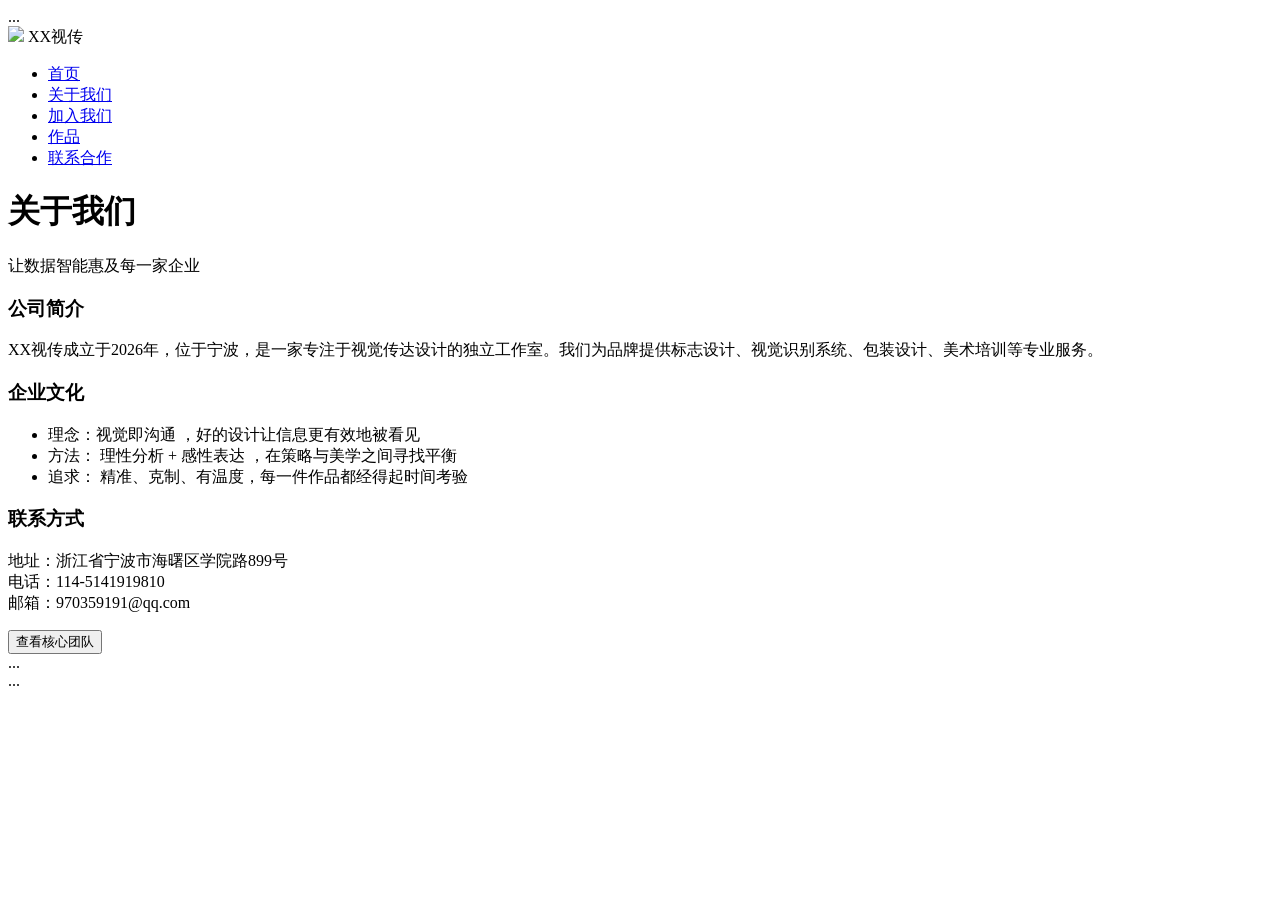
==== about.html @ d6cec6e6 "Add files via upload" ====
<!DOCTYPE html>
<html lang="zh-CN">
<head>
    <meta charset="UTF-8">
    <title>关于我们 -XX科技</title>
    <link href="css/bootstrap.min.css" rel="stylesheet">
    <link href="css/common.css" rel="stylesheet">
    <link href="css/page.css" rel="stylesheet">
</head>
<body>

<div class="fullscreen-carousel">...</div>

<nav class="navbar-fixed-top">
    <div class="navbar-container">
        <div class="navbar-logo"><img src="img/logo.jpg" onclick="location.href='index.html'">
        <span onclick="location.href='index.html'">XX视传</span></div>
        <ul class="navbar-menu">
            <li><a href="index.html">首页</a></li>
            <li class="active"><a href="about.html">关于我们</a></li>
            <li><a href="careers.html">加入我们</a></li>
            <li><a href="product.html">作品</a></li>
            <li><a href="contact.html">联系合作</a></li>
        </ul>
    </div>
</nav>

<div class="main-content">
    <div class="page-header">
        <h1>关于我们</h1>
        <p>让数据智能惠及每一家企业</p>
    </div>
    <div class="glass-card">
        <h3>公司简介</h3>
        <p>XX视传成立于2026年，位于宁波，是一家专注于视觉传达设计的独立工作室。我们为品牌提供标志设计、视觉识别系统、包装设计、美术培训等专业服务。</p>
        <h3>企业文化</h3>
        <ul><li>理念：视觉即沟通 ，好的设计让信息更有效地被看见</li><li>方法： 理性分析 + 感性表达 ，在策略与美学之间寻找平衡</li><li>追求： 精准、克制、有温度，每一件作品都经得起时间考验</li></ul>
        <h3>联系方式</h3>
        <p>地址：浙江省宁波市海曙区学院路899号<br>电话：114-5141919810<br>邮箱：970359191@qq.com</p>
        <button id="teamBtn" class="btn btn-primary">查看核心团队</button>
    </div>
    <div class="bottom-logos">...</div>
</div>

<footer class="footer">...</footer>

<script src="js/jquery-3.2.1.min.js"></script>
<script src="js/bootstrap.min.js"></script>
<script src="js/main.js"></script>
</body>
</html>
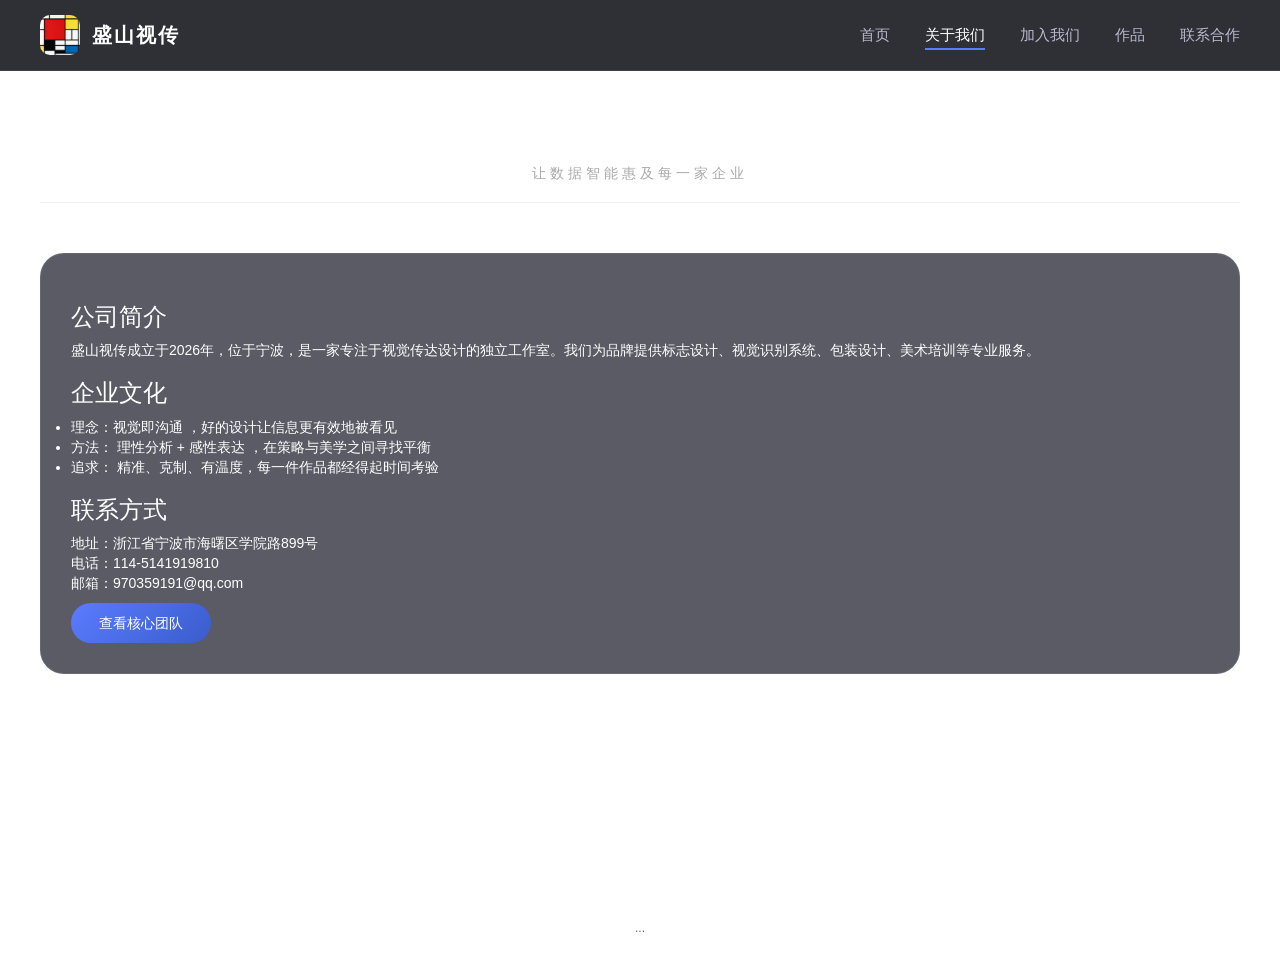
==== commit ee01dbcd: "Update company name from XX科技 to 盛山科技" ====
--- a/about.html
+++ b/about.html
@@ -2,7 +2,7 @@
 <html lang="zh-CN">
 <head>
     <meta charset="UTF-8">
-    <title>关于我们 -XX科技</title>
+    <title>关于我们 -盛山科技</title>
     <link href="css/bootstrap.min.css" rel="stylesheet">
     <link href="css/common.css" rel="stylesheet">
     <link href="css/page.css" rel="stylesheet">
@@ -14,7 +14,7 @@
 <nav class="navbar-fixed-top">
     <div class="navbar-container">
         <div class="navbar-logo"><img src="img/logo.jpg" onclick="location.href='index.html'">
-        <span onclick="location.href='index.html'">XX视传</span></div>
+        <span onclick="location.href='index.html'">盛山视传</span></div>
         <ul class="navbar-menu">
             <li><a href="index.html">首页</a></li>
             <li class="active"><a href="about.html">关于我们</a></li>
@@ -32,7 +32,7 @@
     </div>
     <div class="glass-card">
         <h3>公司简介</h3>
-        <p>XX视传成立于2026年，位于宁波，是一家专注于视觉传达设计的独立工作室。我们为品牌提供标志设计、视觉识别系统、包装设计、美术培训等专业服务。</p>
+        <p>盛山视传成立于2026年，位于宁波，是一家专注于视觉传达设计的独立工作室。我们为品牌提供标志设计、视觉识别系统、包装设计、美术培训等专业服务。</p>
         <h3>企业文化</h3>
         <ul><li>理念：视觉即沟通 ，好的设计让信息更有效地被看见</li><li>方法： 理性分析 + 感性表达 ，在策略与美学之间寻找平衡</li><li>追求： 精准、克制、有温度，每一件作品都经得起时间考验</li></ul>
         <h3>联系方式</h3>
@@ -48,4 +48,4 @@
 <script src="js/bootstrap.min.js"></script>
 <script src="js/main.js"></script>
 </body>
-</html>+</html>
--- a/css/common.css
+++ b/css/common.css
@@ -0,0 +1,209 @@
+/* ===== 全局通用样式 - 鹰角网络风格 ===== */
+
+* {
+    margin: 0;
+    padding: 0;
+    box-sizing: border-box;
+}
+
+body {
+    font-family: 'Segoe UI', 'Poppins', 'Microsoft YaHei', sans-serif;
+    color: #ffffff;
+    overflow-x: hidden;
+}
+
+/* ===== 全屏轮播背景 ===== */
+.fullscreen-carousel {
+    position: fixed;
+    top: 0;
+    left: 0;
+    width: 100%;
+    height: 100vh;
+    z-index: 0;
+    overflow: hidden;
+}
+
+.carousel,
+.carousel-inner,
+.carousel-inner > .item {
+    height: 100vh;
+    width: 100%;
+}
+
+.carousel-inner > .item > img {
+    width: 100%;
+    height: 100%;
+    object-fit: cover;
+}
+
+.carousel-overlay {
+    position: absolute;
+    top: 0;
+    left: 0;
+    width: 100%;
+    height: 100%;
+    background: rgba(0, 0, 0, 0.55);
+    z-index: 1;
+}
+
+.carousel-control {
+    background: none;
+    opacity: 0.5;
+    transition: opacity 0.3s;
+    z-index: 2;
+}
+.carousel-control:hover {
+    opacity: 1;
+}
+.carousel-indicators {
+    bottom: 30px;
+    z-index: 2;
+}
+.carousel-indicators li {
+    background-color: rgba(255, 255, 255, 0.5);
+    border: none;
+}
+.carousel-indicators .active {
+    background-color: #5a7cff;
+    width: 30px;
+}
+
+/* ===== 顶部固定导航栏 ===== */
+.navbar-fixed-top {
+    position: fixed;
+    top: 0;
+    left: 0;
+    width: 100%;
+    z-index: 1000;
+    background: rgba(10, 12, 18, 0.85);
+    backdrop-filter: blur(12px);
+    border-bottom: 1px solid rgba(255, 255, 255, 0.08);
+    padding: 15px 0;
+}
+
+.navbar-container {
+    max-width: 1400px;
+    margin: 0 auto;
+    padding: 0 40px;
+    display: flex;
+    justify-content: space-between;
+    align-items: center;
+}
+
+.navbar-logo {
+    display: flex;
+    align-items: center;
+    gap: 12px;
+}
+.navbar-logo img {
+    width: 40px;
+    height: 40px;
+    border-radius: 10px;
+}
+.navbar-logo span {
+    font-size: 20px;
+    font-weight: 700;
+    letter-spacing: 2px;
+    color: #ffffff;
+}
+
+.navbar-menu {
+    display: flex;
+    list-style: none;
+    gap: 35px;
+    margin: 0;
+    padding-right: 0;
+}
+.navbar-menu li a {
+    color: #b8b9cf;
+    font-size: 15px;
+    font-weight: 500;
+    transition: color 0.3s;
+}
+.navbar-menu li a:hover,
+.navbar-menu li.active a {
+    color: #ffffff;
+}
+.navbar-menu li.active a {
+    border-bottom: 2px solid #5a7cff;
+    padding-bottom: 5px;
+}
+
+/* ===== 主内容区 ===== */
+.main-content {
+    position: relative;
+    z-index: 2;
+    max-width: 1400px;
+    margin: 100px auto 60px;
+    padding: 0 40px;
+    min-height: calc(100vh - 160px);
+}
+/* ===== 页脚 ===== */
+.footer {
+    position: relative;
+    z-index: 2;
+    padding: 20px 0 30px;
+    text-align: center;
+    font-size: 12px;
+    color: #666;
+    background: transparent;
+}
+
+/* ===== 通用组件 ===== */
+.glass-card {
+    background: rgba(20, 22, 36, 0.7);
+    backdrop-filter: blur(10px);
+    border: 1px solid rgba(255, 255, 255, 0.08);
+    border-radius: 24px;
+    padding: 30px;
+}
+
+.page-header {
+    text-align: center;
+    margin-bottom: 50px;
+}
+.page-header h1 {
+    font-size: 48px;
+    margin-bottom: 10px;
+}
+.page-header p {
+    color: #aaa;
+    letter-spacing: 4px;
+}
+
+.btn-primary {
+    background: linear-gradient(135deg, #5a7cff, #3a5ccc);
+    border: none;
+    border-radius: 30px;
+    padding: 10px 28px;
+    transition: all 0.3s;
+}
+.btn-primary:hover {
+    transform: translateY(-2px);
+    box-shadow: 0 8px 20px rgba(90, 124, 255, 0.4);
+}
+
+
+/* 响应式 */
+@media (max-width: 1000px) {
+    .navbar-menu {
+        gap: 20px;
+    }
+    .main-content {
+        padding: 0 20px;
+    }
+}
+@media (max-width: 768px) {
+    .navbar-menu, .navbar-auth {
+        display: none;
+    }
+    .navbar-container {
+        justify-content: center;
+    }
+    .logos-container {
+        justify-content: center;
+    }
+    .page-header h1 {
+        font-size: 32px;
+    }
+}
--- a/css/page.css
+++ b/css/page.css
@@ -0,0 +1,299 @@
+/* ===== 首页专属样式 ===== */
+.home-top-section {
+    display: flex;
+    gap: 60px;
+    margin-bottom: 60px;
+}
+
+.left-cards {
+    flex: 0 0 320px;
+    display: flex;
+    flex-direction: column;
+    gap: 20px;
+}
+
+.info-card {
+    background: rgba(20, 22, 36, 0.7);
+    backdrop-filter: blur(10px);
+    border: 1px solid rgba(255, 255, 255, 0.08);
+    border-radius: 24px;
+    padding: 28px 24px;
+    transition: all 0.3s ease;
+    cursor: pointer;
+}
+
+.info-card:hover {
+    background: rgba(30, 33, 48, 0.9);
+    border-color: rgba(90, 124, 255, 0.3);
+    transform: translateY(-5px);
+}
+
+.card-icon {
+    width: 48px;
+    height: 48px;
+    background: rgba(90, 124, 255, 0.15);
+    border-radius: 16px;
+    display: flex;
+    align-items: center;
+    justify-content: center;
+    margin-bottom: 20px;
+    font-size: 24px;
+}
+
+.info-card h3 {
+    font-size: 22px;
+    margin-bottom: 8px;
+}
+
+.info-card .en {
+    font-size: 12px;
+    color: #7a7d9a;
+    letter-spacing: 2px;
+    margin-bottom: 12px;
+}
+
+.info-card p {
+    font-size: 14px;
+    color: #b8b9cf;
+    line-height: 1.5;
+}
+
+.right-content {
+    flex: 1;
+    display: flex;
+    flex-direction: column;
+    justify-content: center;
+}
+
+.right-text {
+    background: rgba(20, 22, 36, 0.6);
+    backdrop-filter: blur(10px);
+    border-radius: 24px;
+    padding: 40px;
+}
+
+.right-stats {
+    display: flex;
+    gap: 40px;
+    margin-top: 30px;
+}
+
+.stat-number {
+    font-size: 36px;
+    font-weight: 700;
+    color: #5a7cff;
+}
+
+.stat-label {
+    font-size: 13px;
+    color: #888;
+}
+
+/* 加入我们页面专属 */
+.career-values {
+    display: flex;
+    gap: 30px;
+    margin-bottom: 60px;
+    text-align: center;
+}
+
+.career-value-item {
+    flex: 1;
+}
+
+.job-list .job-item {
+    background: rgba(20, 22, 36, 0.8);
+    backdrop-filter: blur(4px);
+    margin-bottom: 15px;
+    border-radius: 16px;
+    padding: 20px;
+    display: flex;
+    justify-content: space-between;
+    align-items: center;
+    flex-wrap: wrap;
+}
+
+/* 产品详情页专属 */
+.product-detail {
+    display: flex;
+    gap: 40px;
+}
+
+.product-image {
+    flex: 1;
+}
+
+.product-image img {
+    width: 100%;
+    border-radius: 24px;
+}
+
+.product-info {
+    flex: 1;
+}
+
+.product-features {
+    list-style: none;
+    padding: 0;
+}
+
+.product-features li {
+    padding: 10px 0;
+    border-bottom: 1px solid rgba(255, 255, 255, 0.1);
+}
+
+/* 作品展示容器 */
+.works-container {
+    position: relative;
+    background: rgba(143, 147, 180, 0.5);
+    backdrop-filter: blur(4px);
+    border-radius: 28px;
+    padding: 30px;
+    border: 1px solid rgba(255, 255, 255, 0.08);
+    min-height: 550px;
+    overflow: hidden;
+}
+
+/* 作品轮播区 */
+.works-carousel {
+    position: relative;
+    width: 100%;
+}
+
+.works-slide {
+    display: none;
+    animation: slideIn 0.5s ease;
+}
+
+.works-slide.active {
+    display: block;
+}
+
+.works-slide img {
+    width: 100%;
+    height: 450px;
+    object-fit: cover;
+    border-radius: 20px;
+    margin-bottom: 25px;
+}
+
+.works-info {
+    text-align: center;
+}
+
+.works-info h2 {
+    font-size: 28px;
+    margin-bottom: 10px;
+}
+
+
+/* 作品序号指示器（作品1、作品2、作品3） */
+.works-counter {
+    display: flex;
+    justify-content: center;
+    gap: 20px;
+    margin-top: -10px;
+    margin-bottom: 10px;
+}
+
+.counter-item {
+    width: 80px;
+    height: 80px;
+    display: flex;
+    flex-direction: column;
+    align-items: center;
+    justify-content: center;
+    background: rgba(255, 255, 255, 0.08);
+    border-radius: 16px;
+    cursor: pointer;
+    transition: all 0.3s;
+    font-size: 14px;
+    color: #000000;
+    border: 1px solid rgba(37, 35, 35, 0.1);
+}
+
+.counter-item.active {
+    background: linear-gradient(135deg, #5a7cff, #6170a2);
+    color: #fff;
+    border-color: transparent;
+}
+
+@keyframes slideIn {
+    from {
+        opacity: 0;
+        transform: translateX(30px);
+    }
+
+    to {
+        opacity: 1;
+        transform: translateX(0);
+    }
+}
+
+/* 关于我们页专属 */
+.about-team {
+    display: flex;
+    gap: 30px;
+    margin-top: 40px;
+}
+
+.team-member {
+    text-align: center;
+    flex: 1;
+}
+
+.team-member img {
+    width: 120px;
+    height: 120px;
+    border-radius: 50%;
+    object-fit: cover;
+    margin-bottom: 15px;
+}
+
+/* 咨询客服页专属 */
+.contact-form-container {
+    max-width: 700px;
+    margin: 0 auto;
+}
+
+/* 响应式 */
+@media (max-width: 1000px) {
+    .home-top-section {
+        flex-direction: column;
+    }
+
+    .left-cards {
+        flex: auto;
+        display: grid;
+        grid-template-columns: repeat(3, 1fr);
+        gap: 15px;
+    }
+
+    .right-text h2 {
+        font-size: 32px;
+    }
+
+    .career-values,
+    .product-detail,
+    .about-team {
+        flex-direction: column;
+    }
+}
+
+@media (max-width: 768px) {
+    .left-cards {
+        grid-template-columns: 1fr;
+    }
+
+    .right-stats {
+        flex-direction: column;
+        align-items: center;
+        gap: 15px;
+    }
+
+    .job-item {
+        flex-direction: column;
+        gap: 15px;
+        text-align: center;
+    }
+}
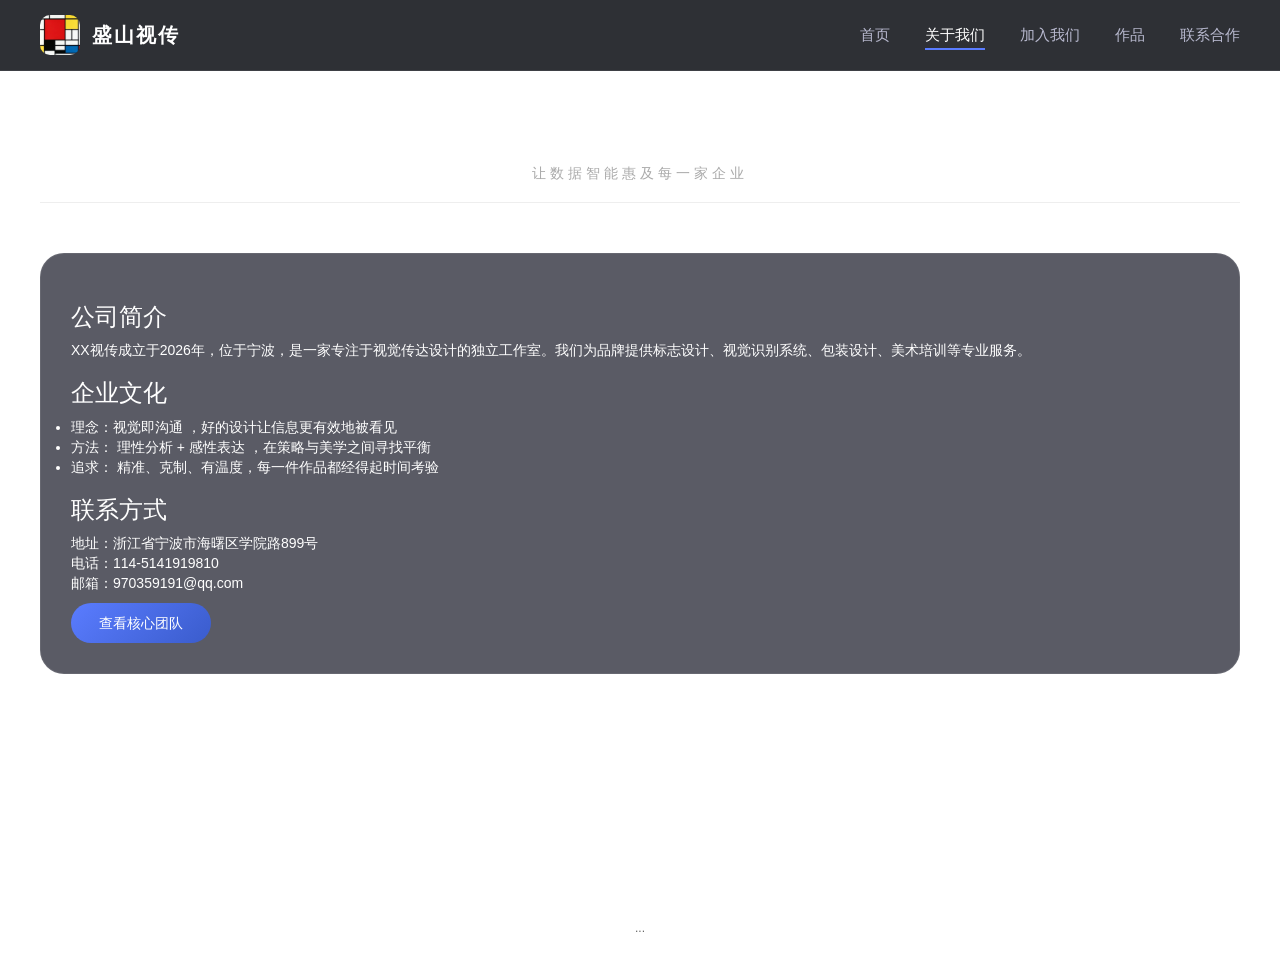
==== commit 74736723: "Update about.html" ====
--- a/about.html
+++ b/about.html
@@ -2,14 +2,13 @@
 <html lang="zh-CN">
 <head>
     <meta charset="UTF-8">
-    <title>关于我们 -盛山科技</title>
+    <title>关于我们</title>
     <link href="css/bootstrap.min.css" rel="stylesheet">
     <link href="css/common.css" rel="stylesheet">
     <link href="css/page.css" rel="stylesheet">
+    <link rel="icon" href="img/logo.jpg">
 </head>
 <body>
-
-<div class="fullscreen-carousel">...</div>
 
 <nav class="navbar-fixed-top">
     <div class="navbar-container">
@@ -32,7 +31,7 @@
     </div>
     <div class="glass-card">
         <h3>公司简介</h3>
-        <p>盛山视传成立于2026年，位于宁波，是一家专注于视觉传达设计的独立工作室。我们为品牌提供标志设计、视觉识别系统、包装设计、美术培训等专业服务。</p>
+        <p>XX视传成立于2026年，位于宁波，是一家专注于视觉传达设计的独立工作室。我们为品牌提供标志设计、视觉识别系统、包装设计、美术培训等专业服务。</p>
         <h3>企业文化</h3>
         <ul><li>理念：视觉即沟通 ，好的设计让信息更有效地被看见</li><li>方法： 理性分析 + 感性表达 ，在策略与美学之间寻找平衡</li><li>追求： 精准、克制、有温度，每一件作品都经得起时间考验</li></ul>
         <h3>联系方式</h3>
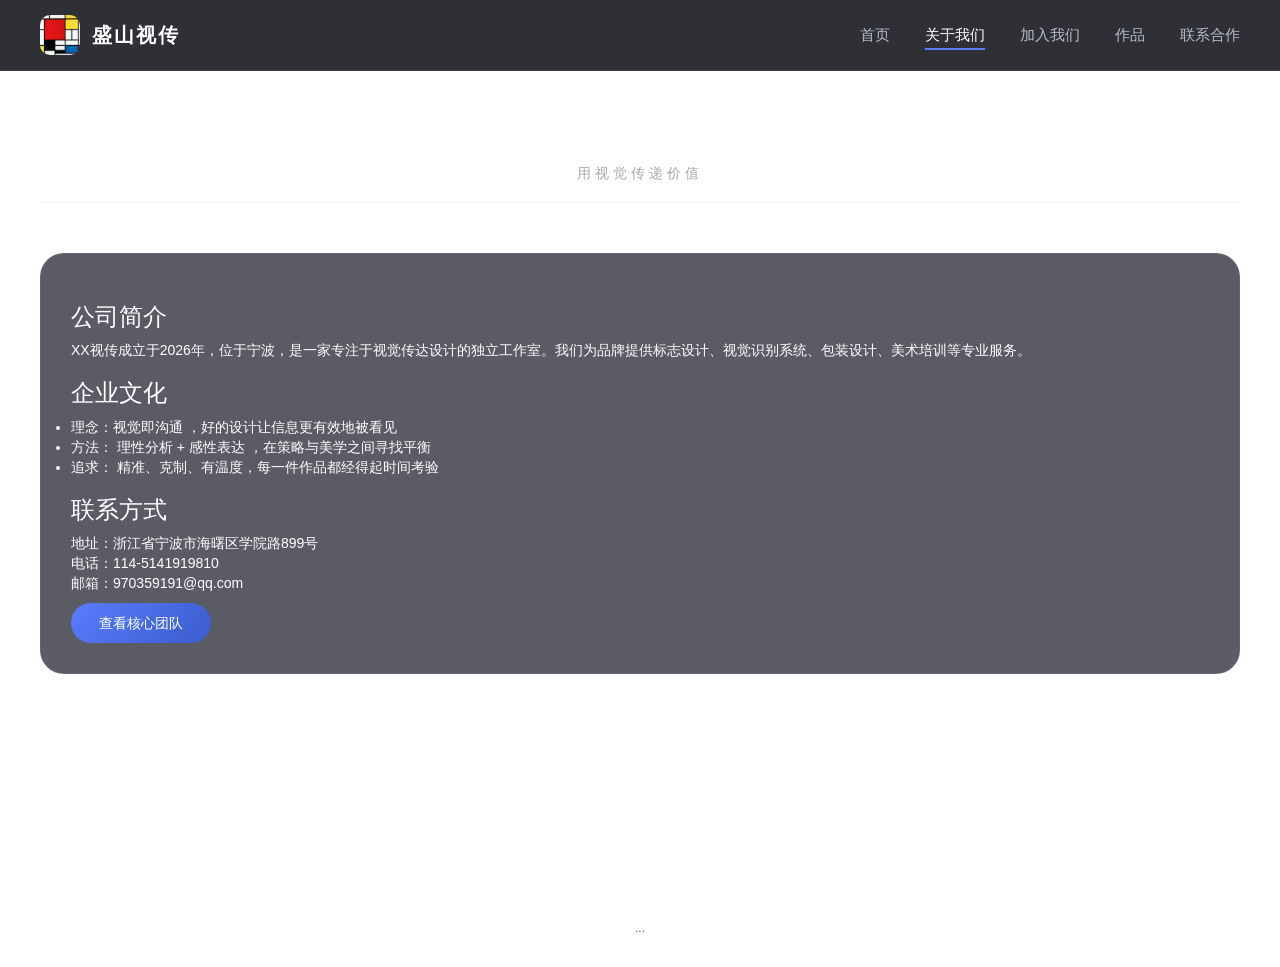
==== commit 5fe19038: "Update about.html" ====
--- a/about.html
+++ b/about.html
@@ -1,5 +1,6 @@
 <!DOCTYPE html>
 <html lang="zh-CN">
+
 <head>
     <meta charset="UTF-8">
     <title>关于我们</title>
@@ -8,43 +9,50 @@
     <link href="css/page.css" rel="stylesheet">
     <link rel="icon" href="img/logo.jpg">
 </head>
+
 <body>
 
-<nav class="navbar-fixed-top">
-    <div class="navbar-container">
-        <div class="navbar-logo"><img src="img/logo.jpg" onclick="location.href='index.html'">
-        <span onclick="location.href='index.html'">盛山视传</span></div>
-        <ul class="navbar-menu">
-            <li><a href="index.html">首页</a></li>
-            <li class="active"><a href="about.html">关于我们</a></li>
-            <li><a href="careers.html">加入我们</a></li>
-            <li><a href="product.html">作品</a></li>
-            <li><a href="contact.html">联系合作</a></li>
-        </ul>
+    <nav class="navbar-fixed-top">
+        <div class="navbar-container">
+            <div class="navbar-logo"><img src="img/logo.jpg" onclick="location.href='index.html'">
+                <span onclick="location.href='index.html'">盛山视传</span>
+            </div>
+            <ul class="navbar-menu">
+                <li><a href="index.html">首页</a></li>
+                <li class="active"><a href="about.html">关于我们</a></li>
+                <li><a href="careers.html">加入我们</a></li>
+                <li><a href="product.html">作品</a></li>
+                <li><a href="contact.html">联系合作</a></li>
+            </ul>
+        </div>
+    </nav>
+
+    <div class="main-content">
+        <div class="page-header">
+            <h1>关于我们</h1>
+            <p>用视觉传递价值</p>
+        </div>
+        <div class="glass-card">
+            <h3>公司简介</h3>
+            <p>XX视传成立于2026年，位于宁波，是一家专注于视觉传达设计的独立工作室。我们为品牌提供标志设计、视觉识别系统、包装设计、美术培训等专业服务。</p>
+            <h3>企业文化</h3>
+            <ul>
+                <li>理念：视觉即沟通 ，好的设计让信息更有效地被看见</li>
+                <li>方法： 理性分析 + 感性表达 ，在策略与美学之间寻找平衡</li>
+                <li>追求： 精准、克制、有温度，每一件作品都经得起时间考验</li>
+            </ul>
+            <h3>联系方式</h3>
+            <p>地址：浙江省宁波市海曙区学院路899号<br>电话：114-5141919810<br>邮箱：970359191@qq.com</p>
+            <button id="teamBtn" class="btn btn-primary">查看核心团队</button>
+        </div>
+        <div class="bottom-logos">...</div>
     </div>
-</nav>
 
-<div class="main-content">
-    <div class="page-header">
-        <h1>关于我们</h1>
-        <p>让数据智能惠及每一家企业</p>
-    </div>
-    <div class="glass-card">
-        <h3>公司简介</h3>
-        <p>XX视传成立于2026年，位于宁波，是一家专注于视觉传达设计的独立工作室。我们为品牌提供标志设计、视觉识别系统、包装设计、美术培训等专业服务。</p>
-        <h3>企业文化</h3>
-        <ul><li>理念：视觉即沟通 ，好的设计让信息更有效地被看见</li><li>方法： 理性分析 + 感性表达 ，在策略与美学之间寻找平衡</li><li>追求： 精准、克制、有温度，每一件作品都经得起时间考验</li></ul>
-        <h3>联系方式</h3>
-        <p>地址：浙江省宁波市海曙区学院路899号<br>电话：114-5141919810<br>邮箱：970359191@qq.com</p>
-        <button id="teamBtn" class="btn btn-primary">查看核心团队</button>
-    </div>
-    <div class="bottom-logos">...</div>
-</div>
+    <footer class="footer">...</footer>
 
-<footer class="footer">...</footer>
+    <script src="js/jquery-3.2.1.min.js"></script>
+    <script src="js/bootstrap.min.js"></script>
+    <script src="js/main.js"></script>
+</body>
 
-<script src="js/jquery-3.2.1.min.js"></script>
-<script src="js/bootstrap.min.js"></script>
-<script src="js/main.js"></script>
-</body>
 </html>
--- a/css/common.css
+++ b/css/common.css
@@ -22,7 +22,15 @@
     z-index: 0;
     overflow: hidden;
 }
-
+.fullscreen-carousel-2 {
+    width: 100%;
+    min-height: 100px;
+    display: flex;
+    justify-content: center;
+    align-items: center;
+    padding: 0;
+    overflow: hidden;
+}
 .carousel,
 .carousel-inner,
 .carousel-inner > .item {
@@ -200,9 +208,6 @@
     .navbar-container {
         justify-content: center;
     }
-    .logos-container {
-        justify-content: center;
-    }
     .page-header h1 {
         font-size: 32px;
     }
--- a/css/page.css
+++ b/css/page.css
@@ -69,7 +69,7 @@
     background: rgba(20, 22, 36, 0.6);
     backdrop-filter: blur(10px);
     border-radius: 24px;
-    padding: 40px;
+    
 }
 
 .right-stats {
@@ -153,7 +153,24 @@
     min-height: 550px;
     overflow: hidden;
 }
-
+.paint {
+    width: 100%;
+    display: flex;
+    justify-content: center;
+    align-items: center;
+    gap: 24px;
+    flex-wrap: wrap;
+    margin: 0 auto;
+}
+
+.paint img {
+    height: 380px;
+    max-width: 100%;
+    object-fit: contain;
+    border-radius: 18px;
+    background: rgba(255, 255, 255, 0.92);
+    box-shadow: 0 10px 25px rgba(0, 0, 0, 0.12);
+}
 /* 作品轮播区 */
 .works-carousel {
     position: relative;
@@ -170,11 +187,14 @@
 }
 
 .works-slide img {
-    width: 100%;
-    height: 450px;
-    object-fit: cover;
+    display: block;
+    width: auto;
+    max-width: 100%;
+    height: auto;
+    max-height: 420px;
+    object-fit: contain;
     border-radius: 20px;
-    margin-bottom: 25px;
+    margin: 0 auto 25px;
 }
 
 .works-info {
